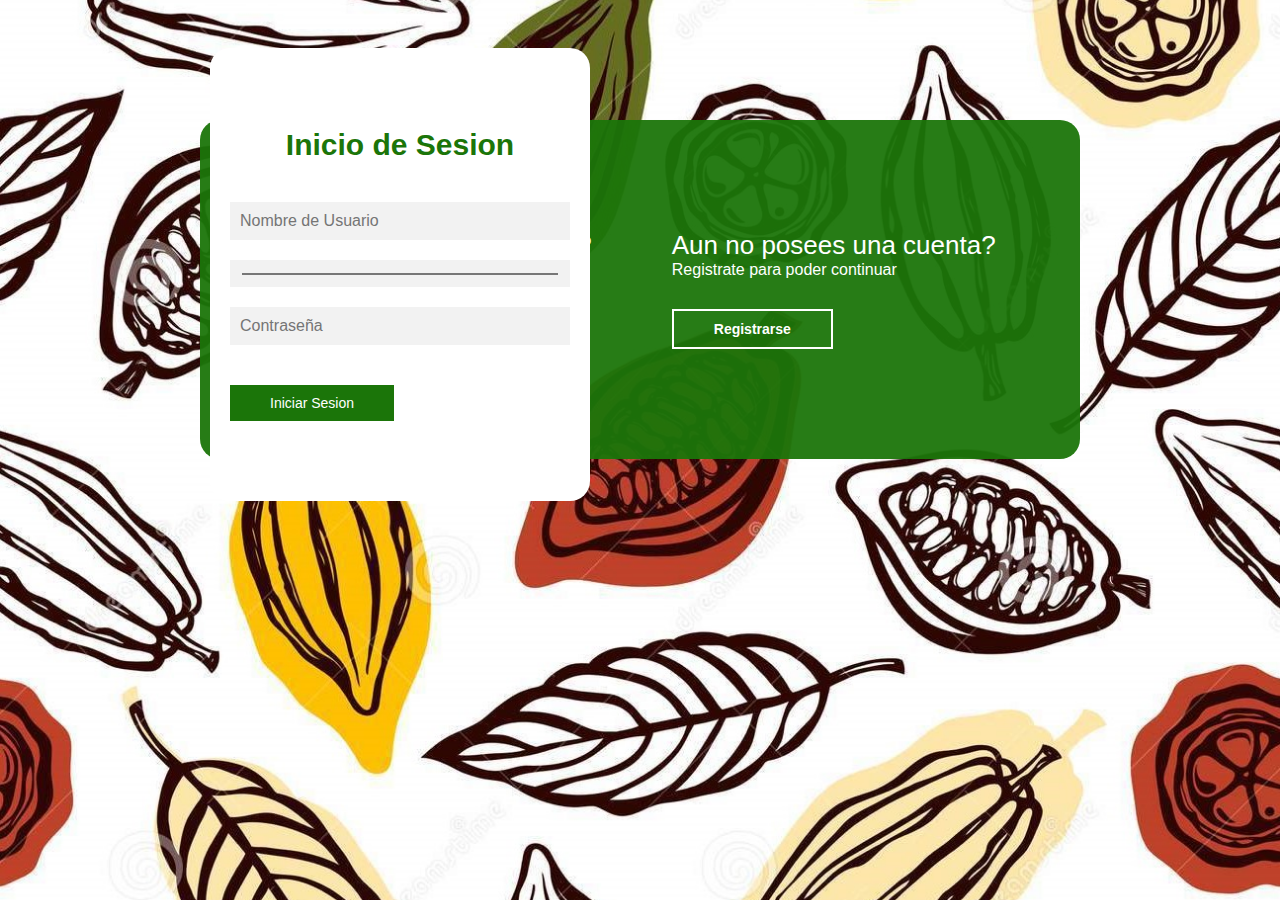
==== Login.html @ 4dcd9151 "Union Script-Server-Login Funcionando" ====
<!DOCTYPE html>
<html lang="en">
    <head>
        <meta charset="UTF-8">
        <meta name="viewport" content="width=device-width, initial-scale=1.0">
        <title>Login Cacao</title>
        <link rel="stylesheet" href="css/login.css">
        <link rel="shorcut icon" href="IMG/logo.jpg">
    </head>
    <body background="IMG/FondoLogin.jpg">
        <main id="Login" >
            <div class="Boxes">
                <div class= "Box1">
                    <div class= "Box1_Login">
                        <h3>¿Ya tienes alguna cuenta?</h3>
                        <p>Inicia sesion para ingresar a Cacao</p>
                        <button id="Loginbtn">Iniciar Sesion</button>
                    </div>
                    <div class="Box1_Register">
                        <h3>Aun no posees una cuenta?</h3>
                        <p>Registrate para poder continuar</p>
                        <button id="Registerbtn">Registrarse</button>
                    </div>
                </div>
                <div class="Box2">
                    <form action="" class="RegisterForm">
                        <h2>Registrate</h2>
                        <input id="RNombreUsuario" type="text" placeholder="Nombre de Usuario">
                        <input id="Edad" type="number" placeholder="Edad">
                        <input id="RContra"type="password" placeholder="Contraseña">
                        <input id="RCContra" type="password" placeholder="Comprobacion de Contraseña">
                        <button id="Regbtn" onclick="AddUser()">Registrarse</button>
                    </form>
                    <form action="" class="LoginForm">
                        <h2>Inicio de Sesion</h2>
                        <input id="ILoginUser" name="ILoginUser" step="1" value="" type="text" placeholder="Nombre de Usuario"/>
                        <input id="Color" name="Color" type="color"/>
                        <input id="ILoginPass" name="ILoginPass"type="password" placeholder="Contraseña"/>
                        <button id="Logbtn" onclick="getUser()">Iniciar Sesion</button>
                    </form>
                </div>
            </div>
        </main>
        <script src="js/Login.mjs"></script>
        <script src="js/script.js"></script>
    </body>
</html>
---- css/login.css ----
*{
    margin:0;
    padding:0;
    position: relative;
    box-sizing:border-box;
    text-decoration: yellowgreen;
    font-family: Arial;
}
body{
    /* background-image: url("./IMG/FondoLogin.jpg"); */
    background-size: cover;
    background-repeat: no-repeat;
    background-position: Center;
    background-attachment: fixed;
}
main{
    width:100%;
    padding:20px;
    margin: auto;
    margin-top:100px;
}
.Boxes{
    width:100%;
    max-width: 880px;
    margin:auto;
    position:relative;
}
.Box1{
    width: 100%;
    padding: 10px 20px;
    display: flex;
    justify-content: center;
    background-color: rgba(27, 117, 9, 0.95);
    border-radius: 20px;

}
.Box1 div{
    margin: 100px 40px;
    color: white;
    transition: all 500ms;
}
/* .Box1 div p, */
.Box1 div button{
    margin-top: 30px;
}
.Box1 div h3{
    font-weight: 400;
    font-size: 26px;
}
.Box1 button{
    padding:10px 40px;
    border: 2px solid white;
    background: transparent;
    font-size: 14px;
    font-weight: 600;
    cursor: pointer;
    color:white;
    outline:none;
    transition: all 300ms;
}
.Box1 button:hover{
    background: white;
    color:rgba(27, 117, 9, 1);
}
/*Forms*/
.Box2{
    display:flex;
    align-items: center;
    width: 100%;
    max-width: 380px;
    position: relative;
    top: -185px;
    left:10px;
    transition: left 500ms cubic-bezier(0.175, 0.885, 0.320, 1.275);
}
.Box2 form{
    width: 100%;
    padding: 80px 20px;
    background: white;
    position: absolute;
    border-radius: 20px;
}
.Box2 form h2{
    font-size: 30px;
    text-align: center;
    margin-bottom: 20px;
    color:rgba(27, 117, 9, 1);
}
.Box2 form input{
    width: 100%;
    margin-top: 20px;
    padding:10px;
    border:none;
    background: #F2F2F2;
    font-size: 16px;
    outline: none;
}
.Box2 button{
    padding:10px 40px;
    margin-top: 40px;
    border:none;
    font-size: 14px;
    background: rgba(27, 117, 9, 1);
    color:white;
    cursor: pointer;
    outline: none;
}
.RegisterForm{
    display: none;
}
.LoginForm{
    opacity: 1;
    display:block;
}


@media screen and (max-width: 850px){
    main{
        margin-top:50px;
    }
    .Box1{
        max-width: 350px;
        height: 300px;
        flex-direction: column;
        margin:auto;
    }
    .Box1 div{
        margin:0px;
        position:absolute;
    }
    .Box2 {
        top:10px;
        left:-5px;
        margin:auto;
    }
    .Box2{
        position:relative;
    }

}
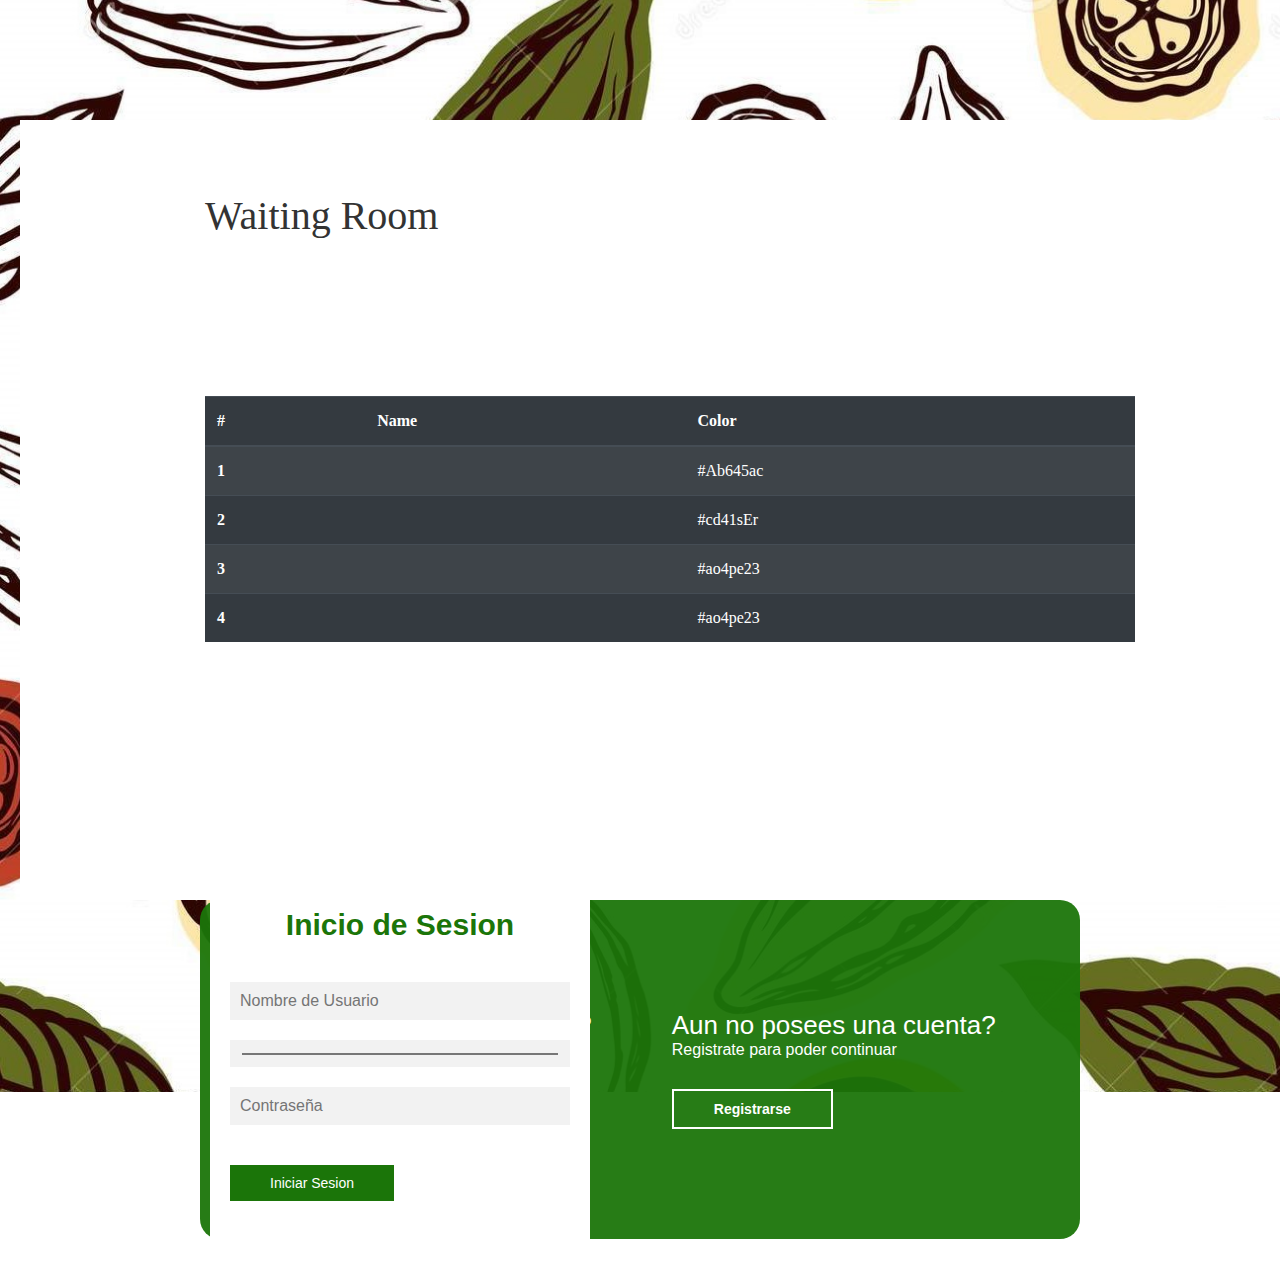
==== commit 1bb61414: "WaitingRoom" ====
--- a/Login.html
+++ b/Login.html
@@ -6,9 +6,11 @@
         <title>Login Cacao</title>
         <link rel="stylesheet" href="css/login.css">
         <link rel="shorcut icon" href="IMG/logo.jpg">
+        <script src="/socket.io/socket.io.js"></script>
     </head>
     <body background="IMG/FondoLogin.jpg">
         <main id="Login" >
+            <iframe id="Waiting_Room"src="Splash.html" display="none" frameborder="0"></iframe>
             <div class="Boxes">
                 <div class= "Box1">
                     <div class= "Box1_Login">
@@ -40,6 +42,7 @@
                     </form>
                 </div>
             </div>
+            
         </main>
         <script src="js/Login.mjs"></script>
         <script src="js/script.js"></script>
--- a/css/login.css
+++ b/css/login.css
@@ -138,3 +138,13 @@
     }
 
 }
+#Waiting_Room{
+    padding: 0px 0px;
+    margin: 0px 0px;
+    display: block;
+    box-align: center;
+    position: relative;
+    /* margin: 0px 0px; */
+    height: 780px;
+    width: 1300px;
+}
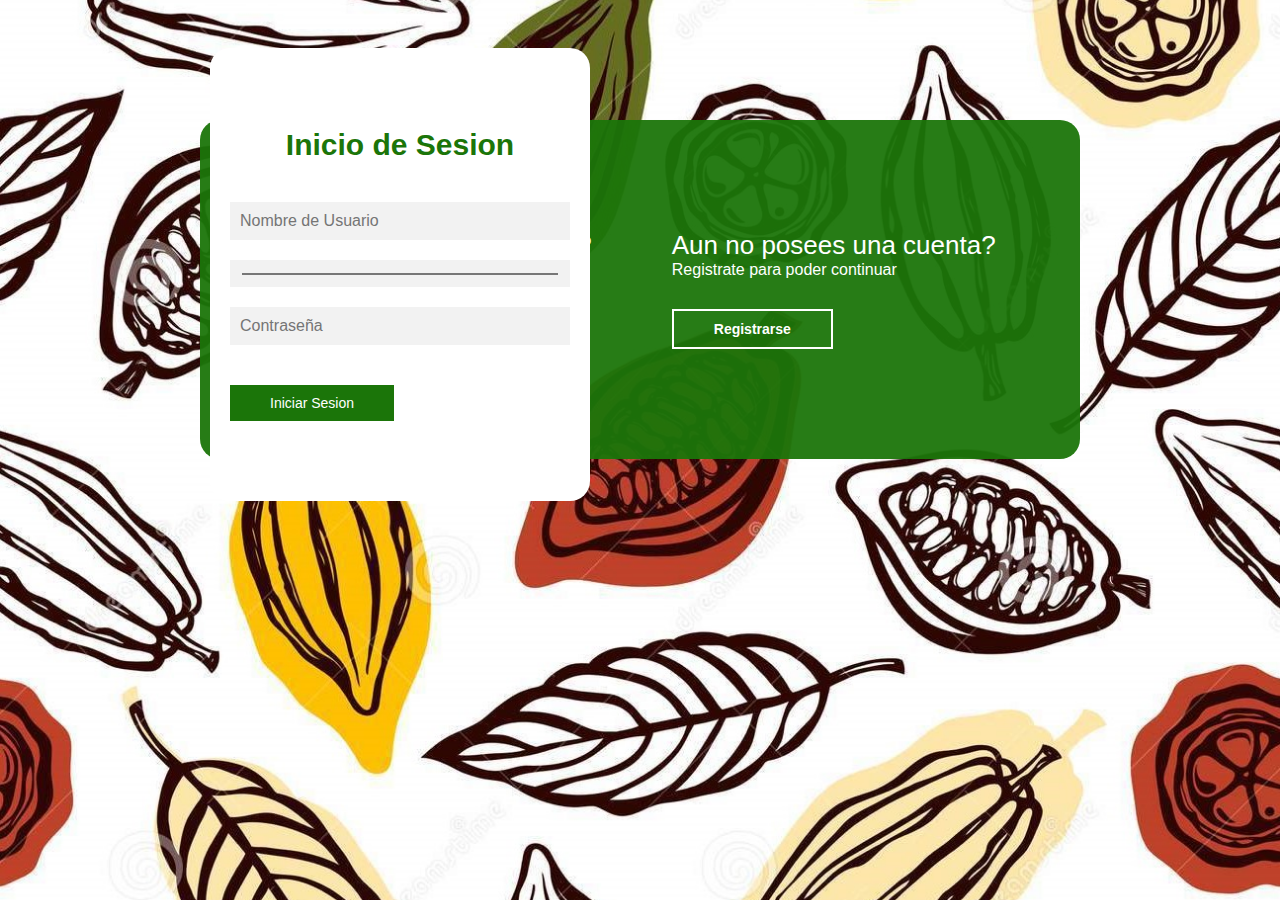
==== commit 26c5d8cf: "Lobby" ====
--- a/Login.html
+++ b/Login.html
@@ -10,7 +10,6 @@
     </head>
     <body background="IMG/FondoLogin.jpg">
         <main id="Login" >
-            <iframe id="Waiting_Room"src="Splash.html" display="none" frameborder="0"></iframe>
             <div class="Boxes">
                 <div class= "Box1">
                     <div class= "Box1_Login">
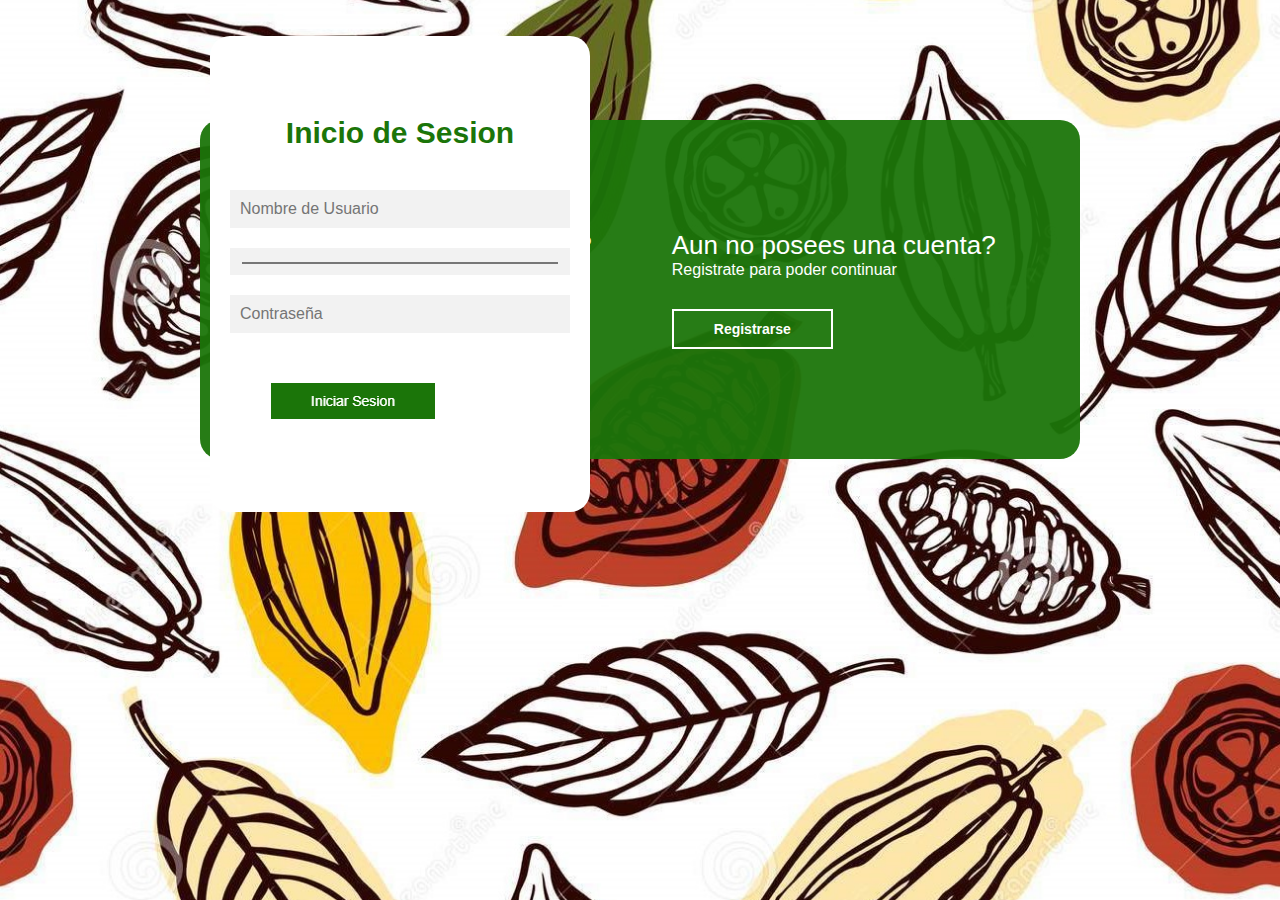
==== commit b26a170a: "Paso entre Vistas con botones" ====
--- a/Login.html
+++ b/Login.html
@@ -37,7 +37,10 @@
                         <input id="ILoginUser" name="ILoginUser" step="1" value="" type="text" placeholder="Nombre de Usuario"/>
                         <input id="Color" name="Color" type="color"/>
                         <input id="ILoginPass" name="ILoginPass"type="password" placeholder="Contraseña"/>
-                        <button id="Logbtn" onclick="getUser()">Iniciar Sesion</button>
+                        <!-- <button id="Logbtn" onclick="getUser()">Iniciar Sesion</button> -->
+                        <nav>
+                            <a href="Splash.html" id="Logbtn" onclick="getUser()"><img src="./IMG/Logbtn.png"></a>
+                        </nav>
                     </form>
                 </div>
             </div>
--- a/css/login.css
+++ b/css/login.css
@@ -105,6 +105,16 @@
     cursor: pointer;
     outline: none;
 }
+.Box2 nav{
+    padding:10px 40px;
+    margin-top: 40px;
+    border:none;
+    font-size: 14px;
+    background: white;
+    color:white;
+    cursor: pointer;
+    outline: none; 
+}
 .RegisterForm{
     display: none;
 }
